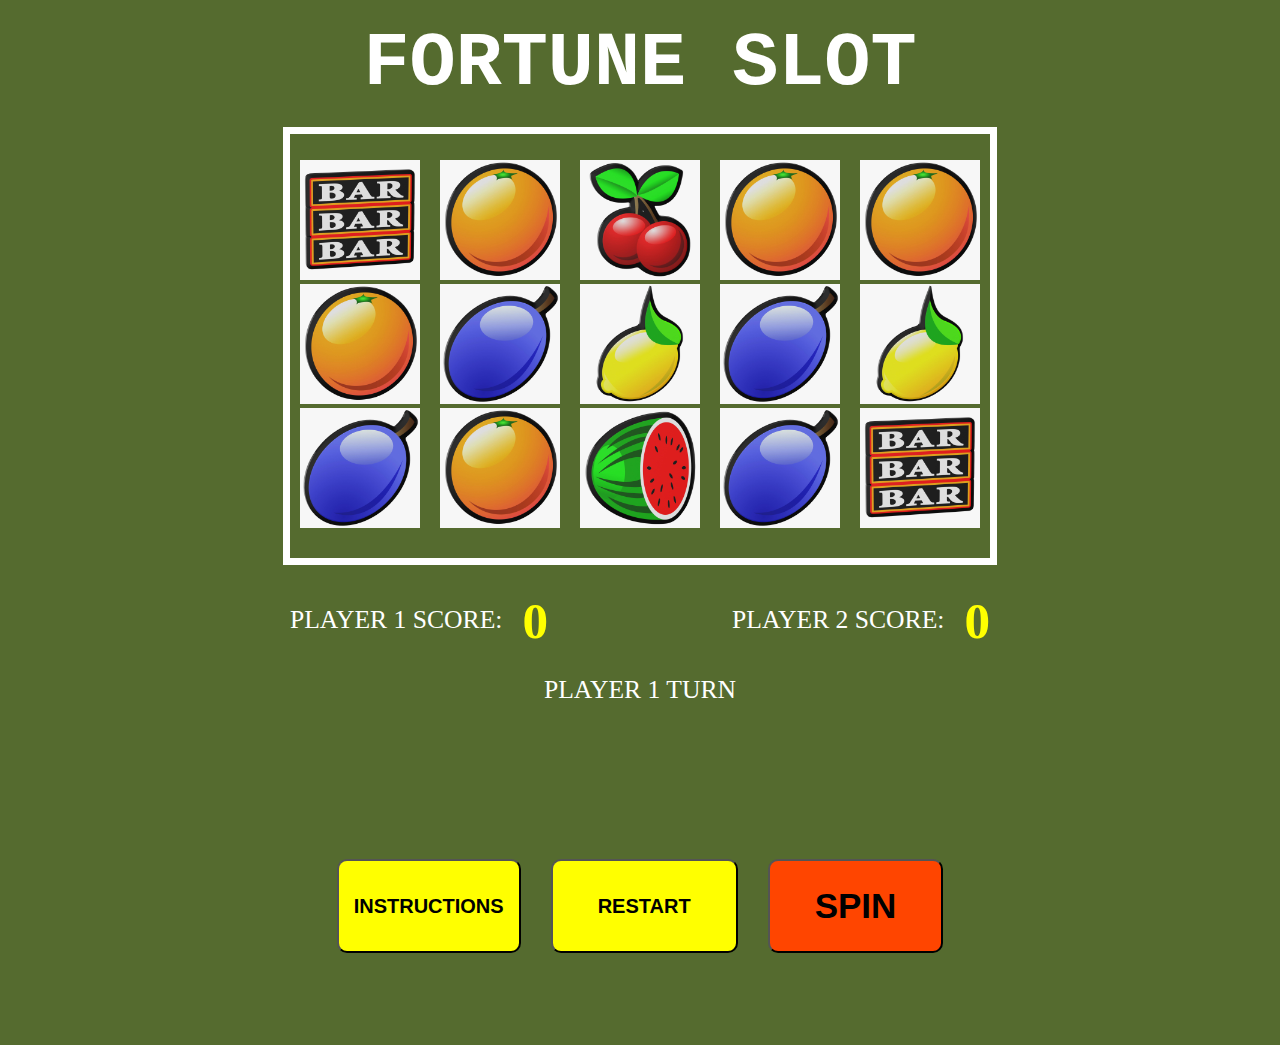
==== index.html @ aebd3ac5 "fix: update folder structure" ====
<!DOCTYPE html>
<html lang="en">
<head>
    <meta charset="UTF-8">
    <meta name="viewport" content="width=device-width, initial-scale=1.0">
    <title>Fortune Slot</title>
    <link rel="stylesheet" href="./style.css">
</head>
<body>

    <h1>FORTUNE SLOT</h1>

    <!-- <body background="./images/casino-cards-background-with-sparkles-lights.avif"> -->

    <div id="slot-machine">
        <div class="slot-frame">
            <ul id="slot-reel-1">
                <li class="single-reel"><img src="./images/cherries.jpg"></li>
                <li class="single-reel"><img src="./images/watermelon.jpg"></li>
                <li class="single-reel"><img src="./images/orange.jpg"></li>
            </ul>
            <ul id="slot-reel-2">
                <li class="single-reel"><img src="./images/cherries.jpg"></li>
                <li class="single-reel"><img src="./images/watermelon.jpg"></li>
                <li class="single-reel"><img src="./images/orange.jpg"></li>
            </ul>
            <ul id="slot-reel-3">
                <li class="single-reel"><img src="./images/cherries.jpg"></li>
                <li class="single-reel"><img src="./images/watermelon.jpg"></li>
                <li class="single-reel"><img src="./images/orange.jpg"></li>
            </ul>
            <ul id="slot-reel-4">
                <li class="single-reel"><img src="./images/cherries.jpg"></li>
                <li class="single-reel"><img src="./images/watermelon.jpg"></li>
                <li class="single-reel"><img src="./images/orange.jpg"></li>
            </ul>
            <ul id="slot-reel-5">
                <li class="single-reel"><img src="./images/cherries.jpg"></li>
                <li class="single-reel"><img src="./images/watermelon.jpg"></li>
                <li class="single-reel"><img src="./images/orange.jpg"></li>
            </ul>
        </div>
    </div>

    <div id="scores">
        <p>PLAYER 1 SCORE: <span id="score1">0</span></p>
        <p>PLAYER 2 SCORE: <span id="score2">0</span></p>
    </div>
        
    <div id="turn">
        
    </div>

    <div class="buttons">
        <button id="instructions">INSTRUCTIONS</button>
        <button id="restart">RESTART</button>
        <button id="spin">SPIN</button>
    </div>
    <p id="instructions_text">Lorem ipsum dolor sit amet consectetur adipisicing elit. Molestias suscipit atque cum deserunt voluptate minus maiores, tempora laborum quaerat nam itaque officiis provident error! Tempora, commodi pariatur! Dolor, esse a?</p>

    <script src="./app.js"></script>
</body>
</html>
---- style.css ----
body {
    background-color:darkolivegreen;
    color: white;
    margin: 0;
}

h1 {
    font-family: 'Franklin Gothic Medium', 'Arial Narrow', Arial, sans-serif;
    font-size: 6vw;
    margin: 20px;
    font-family: monospace;
    font-weight: bold;
    text-align: center;
}


/* ------------- slots machine ------------- */

#slot-machine {
    border: 7px solid white;
    margin: 0 auto;   
    width: 700px;
}

.slot-frame {
    display: flex;
}

.slot-frame ul {
    list-style: none;
    padding: 10px;
}

.single-reel img{
    width: 120px;
    height: auto;
}

#scores {
    display:flex;
    justify-content: space-between;
    width: 700px;
    margin: auto;
    font-size: 1.6em;
}

#scores p {
    display: flex;
    align-items: center;
}

#scores p span {
    font-size: 2em;
    color: yellow;
    margin-left: 20px;
    font-weight: bold;
}

#turn {
    text-align: center;
    font-size: 1.6em;
}



/* ------------- buttons ------------- */

#spin {
    background-color: orangered;
    padding: 25px 45px;
    font-size: 35px;
    font-weight: bold;
    border-radius: 10px;
    margin: 15px;
}

#spin:hover {
    background-color: blue;
    color: white;
}

#restart {
    background-color: yellow;
    border-radius: 10px;
    padding: 25px 45px;
    font-size: 20px;
    font-weight: bold;
    margin: 15px;
}

#restart:hover {
    background-color:blue;
    color: white;
}

#instructions {
    background-color: yellow;
    border-radius: 10px;
    padding: 15px 15px;
    font-size: 20px;
    font-weight: bold;
    margin: 15px;
}

#instructions:hover {
    background-color: blue;
    color: white;
}

.buttons {
    display: flex;
    flex-direction: row;
    justify-content:center;
    margin-top: 5%;
    padding: 75px 85px;
    text-align: center;
}

#instructions_text {
    display: none;
}
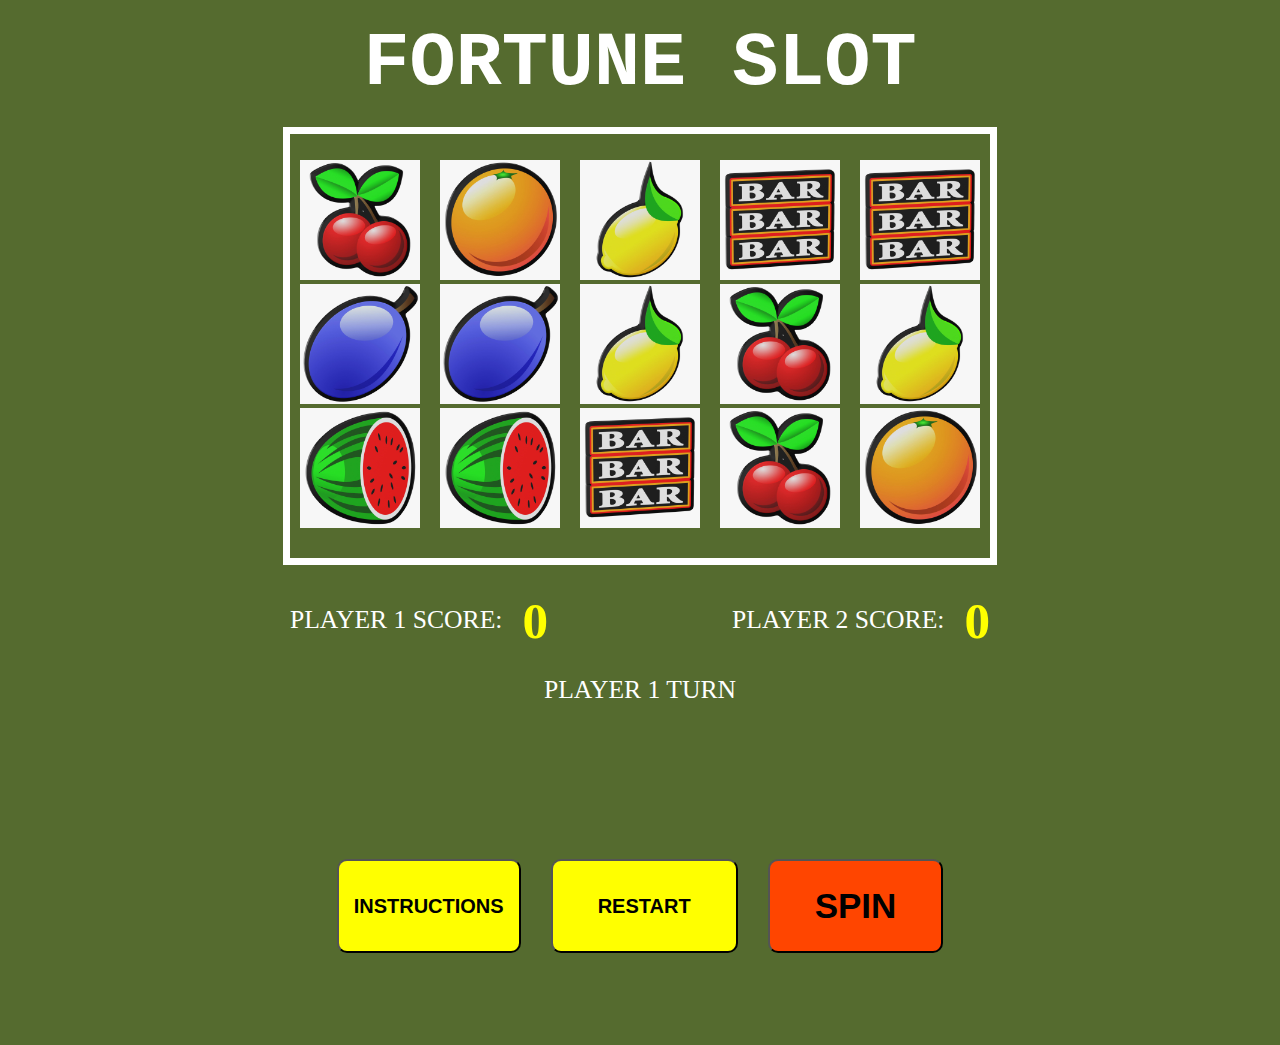
==== commit 148708c2: "feat: removed alert" ====
--- a/index.html
+++ b/index.html
@@ -50,6 +50,9 @@
     <div id="turn">
         
     </div>
+    <div id="winner">
+        
+    </div>
 
     <div class="buttons">
         <button id="instructions">INSTRUCTIONS</button>
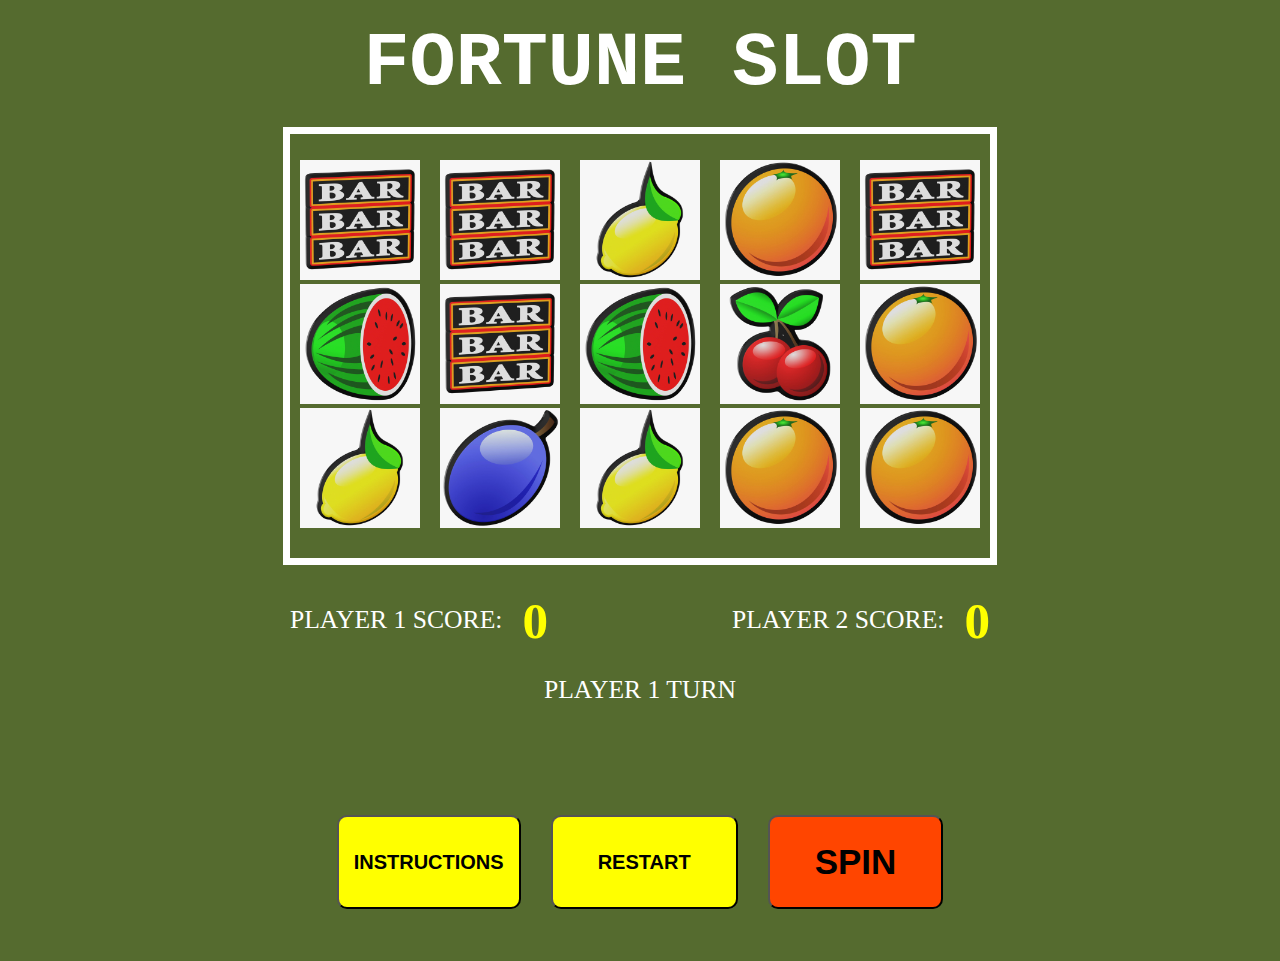
==== commit 7a58e4f7: "feat: add instructions" ====
--- a/index.html
+++ b/index.html
@@ -1,66 +1,67 @@
 <!DOCTYPE html>
 <html lang="en">
-<head>
-    <meta charset="UTF-8">
-    <meta name="viewport" content="width=device-width, initial-scale=1.0">
+  <head>
+    <meta charset="UTF-8" />
+    <meta name="viewport" content="width=device-width, initial-scale=1.0" />
     <title>Fortune Slot</title>
-    <link rel="stylesheet" href="./style.css">
-</head>
-<body>
+    <link rel="stylesheet" href="./style.css" />
+  </head>
+  <body>
+    <header>
+      <h1>FORTUNE SLOT</h1>
+    </header>
 
-    <h1>FORTUNE SLOT</h1>
+    <main>
+      <div id="slot-machine">
+        <div class="slot-frame">
+          <ul id="slot-reel-1">
+            <li class="single-reel"><img src="./images/cherries.jpg" /></li>
+            <li class="single-reel"><img src="./images/watermelon.jpg" /></li>
+            <li class="single-reel"><img src="./images/orange.jpg" /></li>
+          </ul>
+          <ul id="slot-reel-2">
+            <li class="single-reel"><img src="./images/cherries.jpg" /></li>
+            <li class="single-reel"><img src="./images/watermelon.jpg" /></li>
+            <li class="single-reel"><img src="./images/orange.jpg" /></li>
+          </ul>
+          <ul id="slot-reel-3">
+            <li class="single-reel"><img src="./images/cherries.jpg" /></li>
+            <li class="single-reel"><img src="./images/watermelon.jpg" /></li>
+            <li class="single-reel"><img src="./images/orange.jpg" /></li>
+          </ul>
+          <ul id="slot-reel-4">
+            <li class="single-reel"><img src="./images/cherries.jpg" /></li>
+            <li class="single-reel"><img src="./images/watermelon.jpg" /></li>
+            <li class="single-reel"><img src="./images/orange.jpg" /></li>
+          </ul>
+          <ul id="slot-reel-5">
+            <li class="single-reel"><img src="./images/cherries.jpg" /></li>
+            <li class="single-reel"><img src="./images/watermelon.jpg" /></li>
+            <li class="single-reel"><img src="./images/orange.jpg" /></li>
+          </ul>
+        </div>
+      </div>
 
-    <!-- <body background="./images/casino-cards-background-with-sparkles-lights.avif"> -->
-
-    <div id="slot-machine">
-        <div class="slot-frame">
-            <ul id="slot-reel-1">
-                <li class="single-reel"><img src="./images/cherries.jpg"></li>
-                <li class="single-reel"><img src="./images/watermelon.jpg"></li>
-                <li class="single-reel"><img src="./images/orange.jpg"></li>
-            </ul>
-            <ul id="slot-reel-2">
-                <li class="single-reel"><img src="./images/cherries.jpg"></li>
-                <li class="single-reel"><img src="./images/watermelon.jpg"></li>
-                <li class="single-reel"><img src="./images/orange.jpg"></li>
-            </ul>
-            <ul id="slot-reel-3">
-                <li class="single-reel"><img src="./images/cherries.jpg"></li>
-                <li class="single-reel"><img src="./images/watermelon.jpg"></li>
-                <li class="single-reel"><img src="./images/orange.jpg"></li>
-            </ul>
-            <ul id="slot-reel-4">
-                <li class="single-reel"><img src="./images/cherries.jpg"></li>
-                <li class="single-reel"><img src="./images/watermelon.jpg"></li>
-                <li class="single-reel"><img src="./images/orange.jpg"></li>
-            </ul>
-            <ul id="slot-reel-5">
-                <li class="single-reel"><img src="./images/cherries.jpg"></li>
-                <li class="single-reel"><img src="./images/watermelon.jpg"></li>
-                <li class="single-reel"><img src="./images/orange.jpg"></li>
-            </ul>
-        </div>
-    </div>
-
-    <div id="scores">
+      <div id="scores">
         <p>PLAYER 1 SCORE: <span id="score1">0</span></p>
         <p>PLAYER 2 SCORE: <span id="score2">0</span></p>
-    </div>
-        
-    <div id="turn">
-        
-    </div>
-    <div id="winner">
-        
-    </div>
+      </div>
 
-    <div class="buttons">
+      <div id="turn"></div>
+      <div id="winner"></div>
+
+      <div class="buttons">
         <button id="instructions">INSTRUCTIONS</button>
         <button id="restart">RESTART</button>
         <button id="spin">SPIN</button>
-    </div>
-    <p id="instructions_text">Lorem ipsum dolor sit amet consectetur adipisicing elit. Molestias suscipit atque cum deserunt voluptate minus maiores, tempora laborum quaerat nam itaque officiis provident error! Tempora, commodi pariatur! Dolor, esse a?</p>
+      </div>
 
+      <section>
+        <p id="instructions_text">
+          First player to score 30 points wins. 3 of a kind will equal 5 points, 4 of a kind will equal 10 points, 5 of a kind will equal 15 points.
+        </p>
+      </section>
+    </main>
     <script src="./app.js"></script>
-</body>
-</html>+  </body>
+</html>
--- a/style.css
+++ b/style.css
@@ -62,7 +62,14 @@
     font-size: 1.6em;
 }
 
-
+/* ------------- winner ------------- */
+#winner {
+    text-align: center;
+    font-size: 3em;
+    color: yellow;
+    font-weight: bold;
+    margin-top: 60px;
+}
 
 /* ------------- buttons ------------- */
 
@@ -112,13 +119,15 @@
     display: flex;
     flex-direction: row;
     justify-content:center;
-    margin-top: 5%;
-    padding: 75px 85px;
+    padding: 35px;
     text-align: center;
 }
 
 #instructions_text {
     display: none;
+    font-size: 25px;
+    margin-left: 20px;
+    text-align: center;
 }
 
 
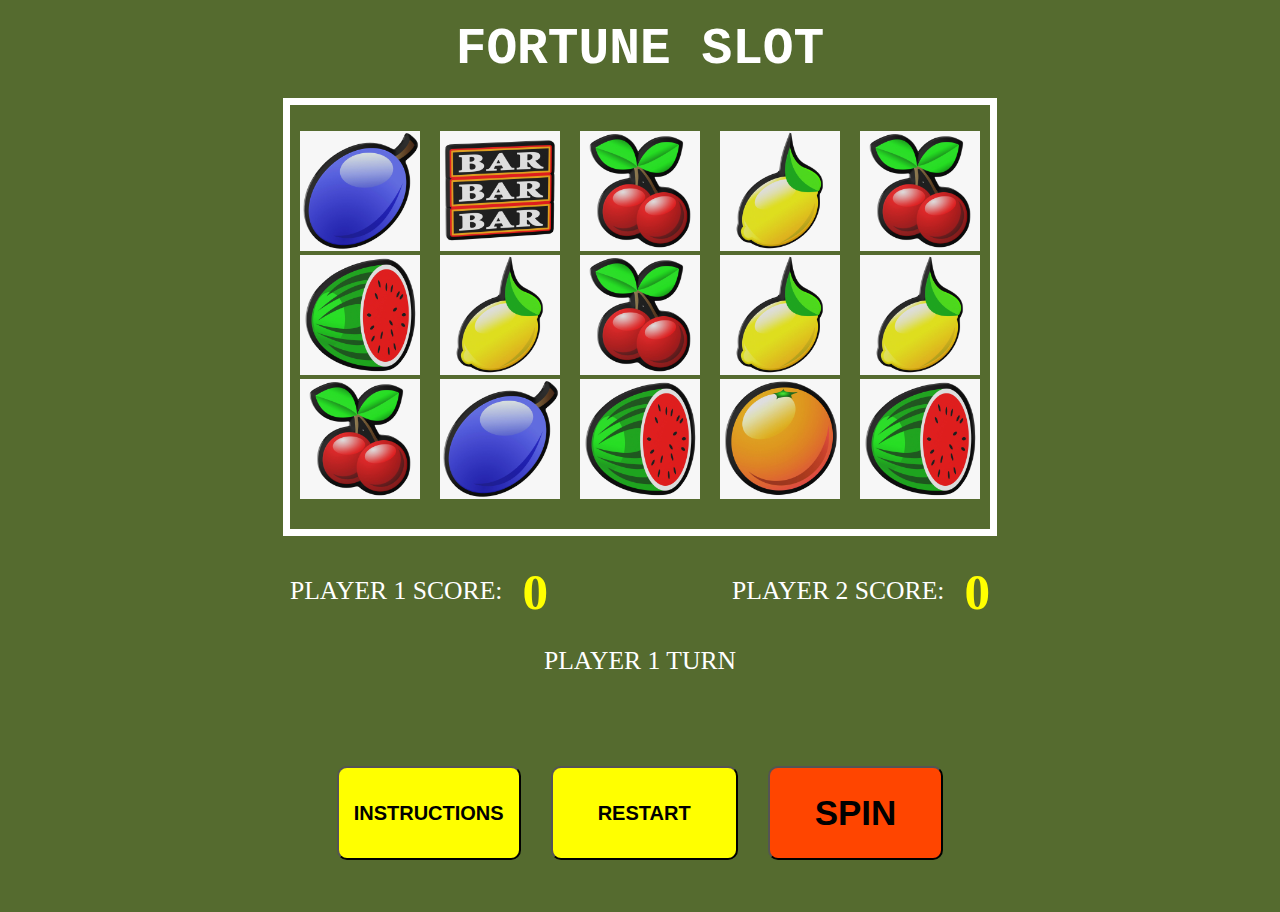
==== commit 0fb0029a: "feat: adjusted all margins" ====
--- a/index.html
+++ b/index.html
@@ -58,7 +58,7 @@
 
       <section>
         <p id="instructions_text">
-          First player to score 30 points wins. 3 of a kind will equal 5 points, 4 of a kind will equal 10 points, 5 of a kind will equal 15 points.
+          First player to score 30 points wins. 3 of a kind will equal 5 points, 4 of a kind will equal 10 points, 5 of a kind will equal 15 points. Reels must line up horizontally to gain points.
         </p>
       </section>
     </main>
--- a/style.css
+++ b/style.css
@@ -7,7 +7,7 @@
 
 h1 {
     font-family: 'Franklin Gothic Medium', 'Arial Narrow', Arial, sans-serif;
-    font-size: 6vw;
+    font-size: 4vw;
     margin: 20px;
     font-family: monospace;
     font-weight: bold;
@@ -68,7 +68,7 @@
     font-size: 3em;
     color: yellow;
     font-weight: bold;
-    margin-top: 60px;
+    margin-top: 40px;
 }
 
 /* ------------- buttons ------------- */
@@ -127,6 +127,7 @@
     display: none;
     font-size: 25px;
     margin-left: 20px;
+    margin-top: -40px;
     text-align: center;
 }
 
